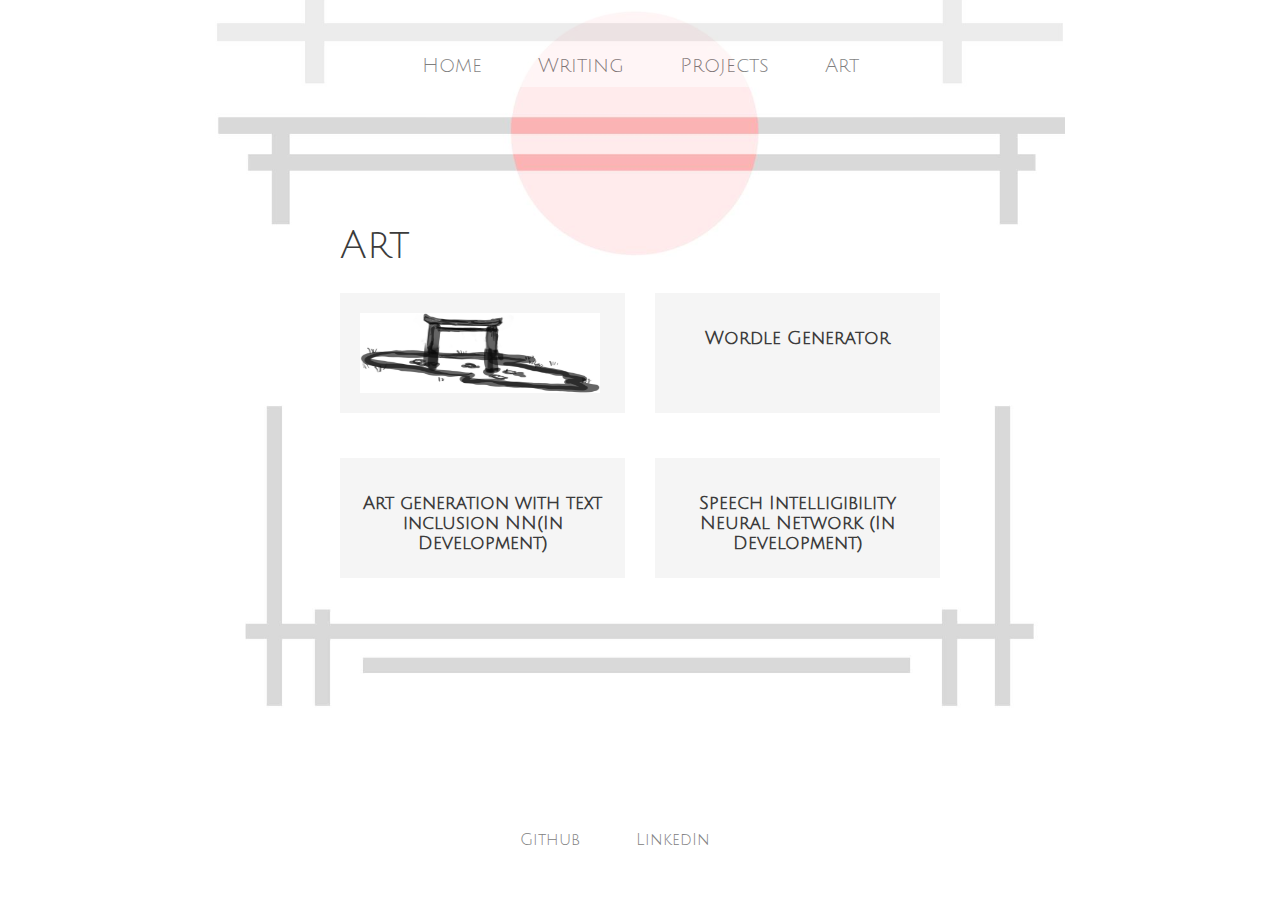
==== art.html @ f508092b "First commit" ====
<!DOCTYPE html>
<html>
    <head>
        <title>Art | Anand Majmudar</title>
        <link rel="preconnect" href="https://fonts.googleapis.com">
        <link rel="preconnect" href="https://fonts.gstatic.com" crossorigin>
        <link rel="stylesheet" href="https://fonts.googleapis.com/css2?family=Cormorant+Infant:wght@400;700&display=swap">    
        <link href="https://fonts.googleapis.com/css2?family=Julius+Sans+One&display=swap" rel="stylesheet">
        
        <link rel="stylesheet" href="styles/general.css">
        <link rel="stylesheet" href="styles/header.css">
        <link rel="stylesheet" href="styles/video.css">
        <link rel="stylesheet" href="styles/sidebar.css">
        <link rel="stylesheet" href="styles/grid.css">
    </head>
    <body>
        <header class="header">
            <div class="top bar">
              <nav>
                <a href="./">Home</a>
                <a href="./writing.html">Writing</a>
                <a href="./projects.html">Projects</a>
                <a href="./art.html">Art</a>
              </nav>
            </div>
            <script src="script/headerscript.js"></script>
        </header>

        <div class ="title-bar">
            <div class = "main-title">
              <h1>Art </h1>
            </div>
        </div>

        <main class = "main-scroll">
            <div class="grid-container">
                 <div class="grid-item">
                     <img src="Pond.jpg">
                     <p class = "hidden-text">Suite of tools used to process human audio recordings into embeddings
                         and analyze those embeddings to decide the best inputs to 
                         speech-intelligibility discerning neural networks
                         </p>
                 </div>
                 <div class="grid-item">
                     <h2>Wordle Generator</h2>
                     <p class = "hidden-text">Wordle engine for user 
                         can create their own version of wordle with a certain selection of words. 
                         Also created an example wordle called anime wordle. 
                         </p>
                 </div>
                 <div class="grid-item">
                     <h2>Art generation with text inclusion NN(In Development)</h2>
                     <p class = "hidden-text">Version of stable diffusion trained on manga panels to generate manga
                         images with visual and dialogue descriptions
                         </p>
                 </div>
                 <div class="grid-item">
                     <h2>Speech Intelligibility Neural Network (In Development)</h2>
                     <p class = "hidden-text">Suite of tools used to process human audio recordings into embeddings
                         and analyze those embeddings to decide the best inputs to 
                         speech-intelligibility discerning neural networks
                         </p>
                 </div>
                 <script src="script/grid.js"></script>
             </div>
         </main>

          <div>
            <a class = "footertag" src = "">Github</a>
            <a class = "footertag" src = "">LinkedIn</a>
          </div>

    </body>
</html>
---- styles/general.css ----
p {
  margin-top: 0;
  margin-bottom: 0;
}

body {
  /* This style below will be inherited */
  font-family: 'Julius Sans One', sans-serif;
  margin: 0;
  position: relative;
  /* padding-top: 30px; */
  padding-left: 80px;
  padding-right: 80px;
  padding-bottom: 40px;
  background-color: white;
  display: flex;
  flex-direction: column;
  align-items: center;
}

/* Apply 20px margin between navbar items */
a {
  font-weight: light; /* Make the text bold */
  text-decoration: none; /* Remove the underline */
  color:gray; /* Set the text color to black */ 
  margin-right: 50px;
  transition: color 0.2s;
  text-decoration: none;
  
}

a:hover {
  font-weight:bold;
  color:black; /* Add underline on hover */
}

nav a{
  font-size: 20px;
  color:black;
  /* color: rgba(3, 1, 1, 0); */
}

/* Remove margin from the last item to prevent extra spacing */
nav a:last-child {
  margin-right: 0;
}

.main-title{
  width:600px;
}

.main-title h1{
  font-size: 40px;
  color: rgb(59, 59, 59);
  font-weight: lighter;
  padding-top:208px;
}

.main-scroll{
  width: 800px;
  height:550px;
  margin: 0; /* Remove default margin */
  padding: 0;
  border-bottom:0;
  color: rgb(59, 59, 59);
  font-size:12px;
  font-weight:lighter;
  background-image:url("bottom gate white.JPG");
  background-repeat: no-repeat;
  background-size: 800px;
  align-items:center;
  background-position:center;
  display: flex;
  flex-direction: column;
}

.main-scroll h3{
  width:610px;
  /* padding-top:10px; */
}

.helloclass{
  background-color: rgb(248, 248, 248);
  border-right: 100px solid rgb(248, 248, 248);
  border-left: 100px solid rgb(248, 248, 248);
  padding: 20px;
}

.vertical-links {
  display: flex;
  flex-direction: column;
  align-items: center;
}

.title-cat {
  font-size: 64px;
  text-align: center;
}

.sub-text{
  display: flex;
  flex-direction: column;
  /* align-items:center; */
}

.project-title{
  padding: 10px;
  width:610px;
}

.image-text-container {
  display: flex; /* Use flexbox layout */
  align-items: center; /* Center items vertically */
  /* padding-top: 100px; */
  padding-left:0px;
  padding-right: 0px;
  padding-bottom: 60px;
  height: 40px;
}

.image-text-container img {
  max-width: 100px; /* Adjust the width of the image as needed */
  height: auto; /* Maintain aspect ratio */
  vertical-align: middle;
  width: 100%; /* Adjust the width of the cropped image */
  /* clip-path: polygon(12% 15%, 87% 15%, 87% 91%, 12% 91%);  */
  opacity: 0.86;
  filter: brightness(97%);
  padding: 0px;
}

.image-text-container p {
  margin-left: 10px; 
  vertical-align: middle;
  width: 100px;
}

.image-center {
  display: flex;
  align-items: center;
  justify-content: center;
  opacity: 4;
  padding-top: 50px;
}

.in-text-link:hover{
    text-decoration: underline;
}

.title-bar{
  width: 850px;
  border-top:100px;
  height:281px;
  align-items:center;
  display:flex;
  justify-content: center;
  background-image:url("top gate white.JPG");
  background-repeat: no-repeat;
  background-size: 850px;
  background-blend-mode:lighten ;
}
---- styles/header.css ----
.header {
  display: flex;
  justify-content: center;
  width:850px;
  position:fixed;
  opacity:0.5;
  color:black;
  /* height:90px; */
  padding-top: 55px;
  font-family: 'Julius Sans One', sans-serif;
  padding-bottom: 10px;
  background-image:url("header gate white.JPG");
  background-repeat:no-repeat;
  background-size: 850px;
  background-position: center;
  background-color: rgb(248, 248, 248);
  /* border-bottom-width: 0px;
  border-bottom-style: solid;
  border-bottom-color: rgb(228, 228, 228); */
}

.middle-section {
  flex: 1;
  margin-left: 70px;
  margin-right: 35px;
  max-width: 500px;
  display: flex;
  align-items: center;
}

.search-bar {
  flex: 1;
  height: 36px;
  padding-left: 10px;
  font-size: 16px;
  border: 1px solid rgb(192, 192, 192);
  border-radius: 2px;
  box-shadow: inset 1px 2px 3px rgba(0, 0, 0, 0.05);
  width: 0;
}

.search-bar::placeholder {
  font-size: 16px;
}

.search-button {
  height: 40px;
  width: 66px;
  background-color: rgb(240, 240, 240);
  border-width: 1px;
  border-style: solid;
  border-color: rgb(192, 192, 192);
  margin-left: -1px;
  margin-right: 10px;
}

.search-button,
.voice-search-button,
.upload-icon-container {
  display: flex;
  justify-content: center;
  align-items: center;
  position: relative;
}

.search-button .tooltip,
.voice-search-button .tooltip,
.upload-icon-container .tooltip {
  position: absolute;
  background-color: gray;
  color: white;
  padding-top: 4px;
  padding-bottom: 4px;
  padding-left: 8px;
  padding-right: 8px;
  border-radius: 2px;
  font-size: 12px;
  bottom: -30px;
  opacity: 0;
  transition: opacity 0.15s;
  pointer-events: none;
  white-space: nowrap;
}

.search-button:hover .tooltip,
.voice-search-button:hover .tooltip,
.upload-icon-container:hover .tooltip {
  opacity: 1;
}

.search-icon {
  height: 25px;
}


.right-section {
  width: 300px;
  margin-right: 10px;
  display: flex;
  align-items: center;
  justify-content: space-between;
  flex-shrink: 0;
}

.upload-icon {
  height: 24px;
}

.youtube-apps-icon {
  height: 24px;
}

.notifications-icon {
  height: 24px;
}

.notifications-icon-container {
  position: relative;
}

.notifications-count {
  position: absolute;
  top: -2px;
  right: -5px;
  background-color: rgb(200, 0, 0);
  color: white;
  font-size: 11px;
  padding-left: 5px;
  padding-right: 5px;
  padding-top: 2px;
  padding-bottom: 2px;
  border-radius: 10px;
}

.current-user-picture {
  height: 32px;
  border-radius: 16px;
}

.search-button,
.voice-search-button,
.upload-icon-container,
.youtube-apps-icon-container,
.notifications-icon-container {
  display: flex;
  justify-content: center;
  align-items: center;
  position: relative;
  cursor: pointer;
}

.search-button .tooltip,
.voice-search-button .tooltip,
.upload-icon-container .tooltip,
.youtube-apps-icon-container .tooltip,
.notifications-icon-container .tooltip {
  font-family: 'Julius Sans One', sans-serif;
  position: absolute;
  background-color: gray;
  color: white;
  padding-top: 4px;
  padding-bottom: 4px;
  padding-left: 8px;
  padding-right: 8px;
  border-radius: 2px;
  font-size: 12px;
  bottom: -30px;
  opacity: 0;
  transition: opacity 0.15s;
  pointer-events: none;
  white-space: nowrap;
}

.search-button:hover .tooltip,
.voice-search-button:hover .tooltip,
.upload-icon-container:hover .tooltip,
.youtube-apps-icon-container:hover .tooltip,
.notifications-icon-container:hover .tooltip {
  opacity: 1;
}
---- styles/video.css ----
.thumbnail {
  width: 100%;
}

.video-title {
  margin-top: 0;
  font-size: 14px;
  font-weight: 500;
  line-height: 20px;
  margin-bottom: 10px;
}

.video-info-grid {
  display: grid;
  grid-template-columns: 50px 1fr;
}

.profile-picture {
  width: 36px;
  border-radius: 50px;
}

.thumbnail-row {
  margin-bottom: 8px;
  position: relative;
}

.video-author,
.video-stats {
  font-size: 12px;
  color: rgb(96, 96, 96);
}

.video-author {
  margin-bottom: 4px;
}

@media (min-width: 1000px) {
  .video-title {
    font-size: 16px;
    line-height: 24px;
  }
}

@media (min-width: 1000px) {
  .video-author,
  .video-stats {
    font-size: 14px;
  }
}

.video-grid {
  display: grid;
  grid-template-columns: 1fr 1fr 1fr;
  column-gap: 16px;
  row-gap: 40px;
}

@media (max-width: 750px) {
  .video-grid {
    grid-template-columns: 1fr 1fr;
  }
}

@media (min-width: 751px) and (max-width: 999px) {
  .video-grid {
    grid-template-columns: 1fr 1fr 1fr;
  }
}

@media (min-width: 1000px) {
  .video-grid {
    grid-template-columns: 1fr 1fr 1fr 1fr;
  }
}

.video-time {
  font-size: 12px;
  font-weight: 500;
  padding: 4px;
  border-radius: 2px;
  background-color: black;
  color: white;
  position: absolute;
  bottom: 8px;
  right: 5px;
}
---- styles/sidebar.css ----
.sidebar {
  position: fixed;
  left: 0;
  bottom: 0;
  top: 55px;
  background-color: white;
  width: 72px;
  z-index: 200;
  padding-top: 5px;
}

.sidebar-link {
  height: 74px;
  display: flex;
  justify-content: center;
  align-items: center;
  flex-direction: column;
  cursor: pointer;
}

.sidebar-link:hover {
  background-color: rgb(235, 235, 235);
}

.sidebar-link img {
  height: 24px;
  margin-bottom: 4px;
}

.sidebar-link div {
  font-size: 10px;
}
---- styles/grid.css ----
.grid-container {
    display: grid;
    grid-template-columns: repeat(2, 1fr);
    grid-gap: 30px; /* Adjust the gap between grid items */
    width: 600px; /* Set the width of the grid container */
    padding-top:12px;
    height: 300px;
    margin: 0 auto; /* Center the grid horizontally */
  }

.grid-item {
    background-color: #f5f5f5;
    /* background-image: url("Pond.jpg"); */
    background-repeat: no-repeat;
    padding: 20px;
    text-align: center;
    transition: background-color 0.7s;
    height:80px;
}

.grid-item:hover{
    background-color: #b3b2b2;
}

.grid-item:hover .hidden-text{
    display:block;
}

.hidden-text{
    display:none;
}

.grid-item:hover h2{
    display:none;
}

h2{
    display:block;
}

.grid-item:hover img{
    display:none;
}

img{
    display:block;
    height:80px;
    width:240px;
}
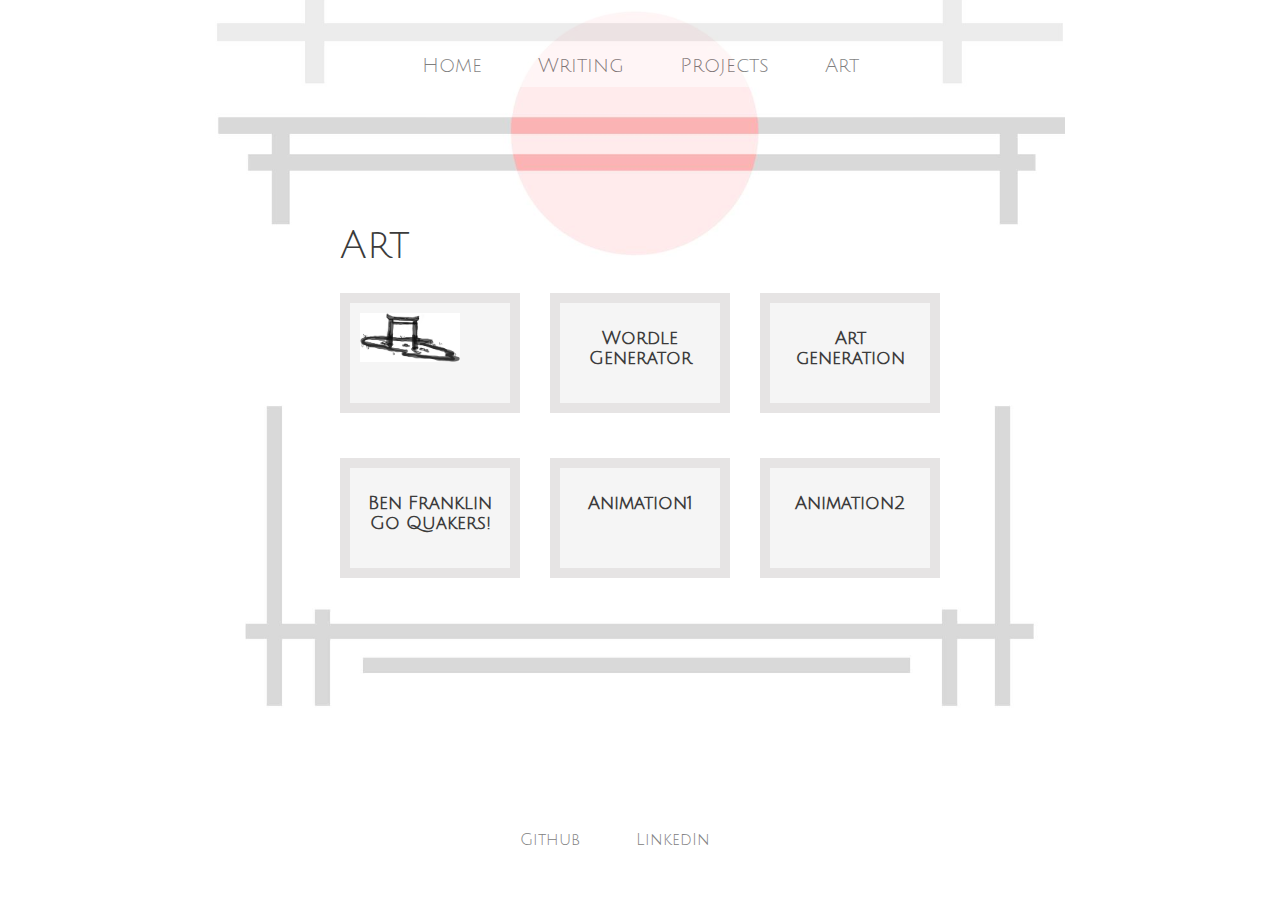
==== commit 3baec621: "commit3" ====
--- a/art.html
+++ b/art.html
@@ -11,7 +11,7 @@
         <link rel="stylesheet" href="styles/header.css">
         <link rel="stylesheet" href="styles/video.css">
         <link rel="stylesheet" href="styles/sidebar.css">
-        <link rel="stylesheet" href="styles/grid.css">
+        <link rel="stylesheet" href="styles/3grid.css">
     </head>
     <body>
         <header class="header">
@@ -33,34 +33,44 @@
         </div>
 
         <main class = "main-scroll">
-            <div class="grid-container">
-                 <div class="grid-item">
-                     <img src="Pond.jpg">
+            <div class="threegrid-container">
+                 <div class="threegrid-item">
+                    <img src ="Pond.jpg">
+                     <h2 class = "hidden-text">Go Quakers!
+                     </h2>
+                 </div>
+                 <div class="threegrid-item">
+                     <h2>Wordle Generator</h2>
+                     <p class = "hidden-text">Ben Franklin Go Quakers 
+                         </p>
+                 </div>
+                 <div class="threegrid-item">
+                     <h2>Art generation </h2>
+                     <p class = "hidden-text">Version of stable diffusion trained on manga panels to generate manga
+                         images with visual and dialogue descriptions
+                         </p>
+                 </div>
+                 <div class="threegrid-item">
+                     <h2>Ben Franklin Go Quakers!</h2>
                      <p class = "hidden-text">Suite of tools used to process human audio recordings into embeddings
                          and analyze those embeddings to decide the best inputs to 
                          speech-intelligibility discerning neural networks
                          </p>
                  </div>
-                 <div class="grid-item">
-                     <h2>Wordle Generator</h2>
-                     <p class = "hidden-text">Wordle engine for user 
-                         can create their own version of wordle with a certain selection of words. 
-                         Also created an example wordle called anime wordle. 
-                         </p>
-                 </div>
-                 <div class="grid-item">
-                     <h2>Art generation with text inclusion NN(In Development)</h2>
-                     <p class = "hidden-text">Version of stable diffusion trained on manga panels to generate manga
-                         images with visual and dialogue descriptions
-                         </p>
-                 </div>
-                 <div class="grid-item">
-                     <h2>Speech Intelligibility Neural Network (In Development)</h2>
-                     <p class = "hidden-text">Suite of tools used to process human audio recordings into embeddings
-                         and analyze those embeddings to decide the best inputs to 
-                         speech-intelligibility discerning neural networks
-                         </p>
-                 </div>
+                 <div class="threegrid-item">
+                    <h2>Animation1 </h2>
+                    <p class = "hidden-text">Suite of tools used to process human audio recordings into embeddings
+                        and analyze those embeddings to decide the best inputs to 
+                        speech-intelligibility discerning neural networks
+                        </p>
+                </div>
+                <div class="threegrid-item">
+                    <h2>Animation2 </h2>
+                    <p class = "hidden-text">Suite of tools used to process human audio recordings into embeddings
+                        and analyze those embeddings to decide the best inputs to 
+                        speech-intelligibility discerning neural networks
+                        </p>
+                </div>
                  <script src="script/grid.js"></script>
              </div>
          </main>
--- a/styles/general.css
+++ b/styles/general.css
@@ -158,4 +158,8 @@
   background-repeat: no-repeat;
   background-size: 850px;
   background-blend-mode:lighten ;
+}
+
+.slightly-bigger-a{
+  font-size:13px;
 }--- a/styles/3grid.css
+++ b/styles/3grid.css
@@ -0,0 +1,48 @@
+.threegrid-container {
+    display: grid;
+    grid-template-columns: repeat(3, 1fr);
+    grid-gap: 30px; /* Adjust the gap between grid items */
+    width: 600px; /* Set the width of the grid container */
+    padding-top:12px;
+    height: 300px;
+    margin: 0 auto; /* Center the grid horizontally */
+  }
+
+.threegrid-item {
+    background-color: #f5f5f5;
+    background-repeat: no-repeat;
+    padding: 10px;
+    border:10px solid rgb(230, 228, 228);
+    text-align: center;
+    transition: background-color 0.7s;
+    height:80px;
+}
+
+.threegrid-item:hover{
+    background-color: #b3b2b2;
+}
+
+.threegrid-item:hover .hidden-text{
+    display:block;
+}
+
+.hidden-text{
+    display:none;
+}
+
+.threegrid-item:hover h2{
+    display:none;
+}
+
+h2{
+    display:block;
+}
+
+.threegrid-item:hover img{
+    display:none;
+}
+
+img{
+    display:block;
+    width:100px;
+}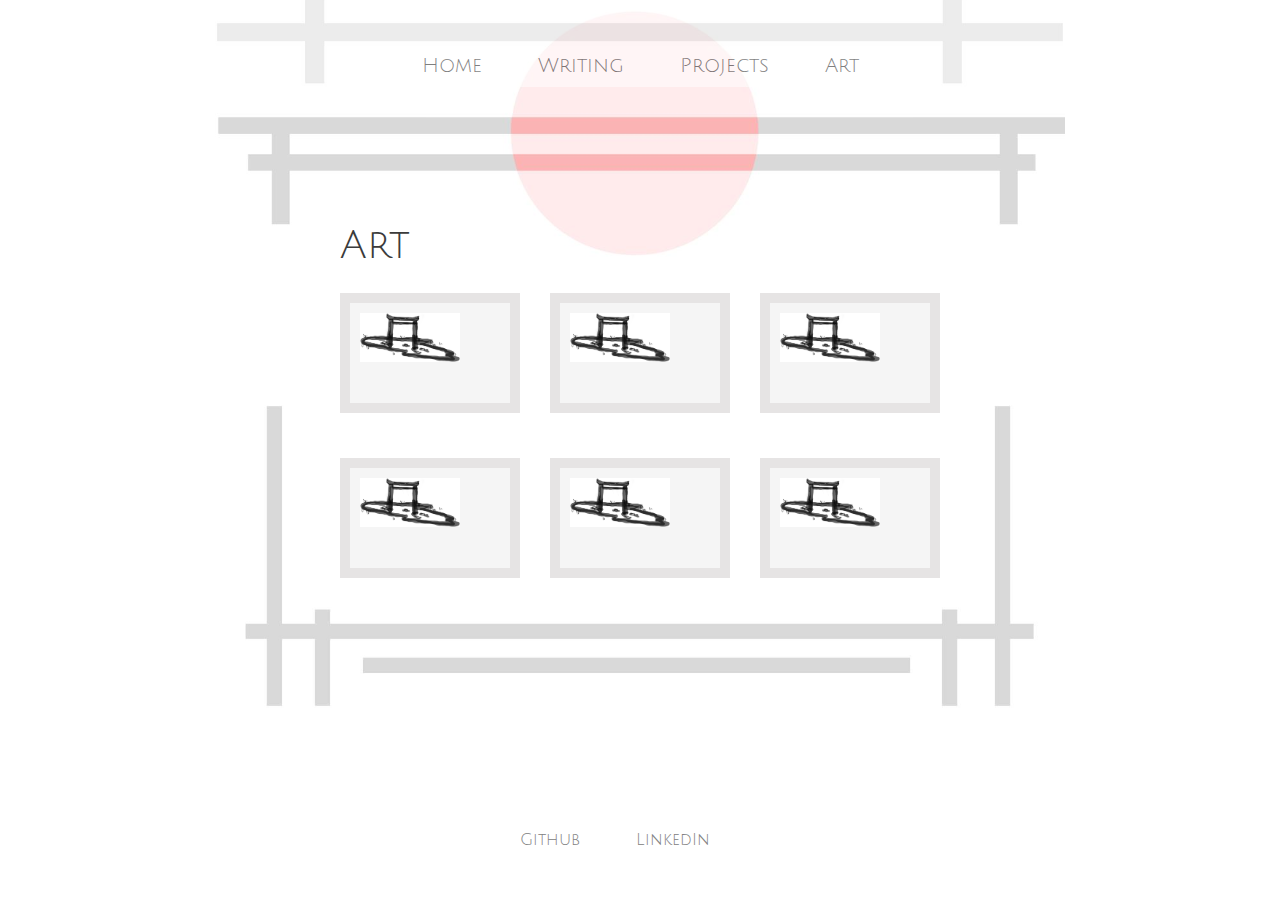
==== commit 5eaf18d5: "done" ====
--- a/art.html
+++ b/art.html
@@ -36,48 +36,41 @@
             <div class="threegrid-container">
                  <div class="threegrid-item">
                     <img src ="Pond.jpg">
-                     <h2 class = "hidden-text">Go Quakers!
-                     </h2>
+                    <h2 class = "hidden-text">Torii Gate
+                    </h2>
                  </div>
                  <div class="threegrid-item">
-                     <h2>Wordle Generator</h2>
-                     <p class = "hidden-text">Ben Franklin Go Quakers 
-                         </p>
+                    <img src ="Pond.jpg">
+                    <h2 class = "hidden-text">Torii Gate
+                    </h2>
                  </div>
                  <div class="threegrid-item">
-                     <h2>Art generation </h2>
-                     <p class = "hidden-text">Version of stable diffusion trained on manga panels to generate manga
-                         images with visual and dialogue descriptions
-                         </p>
+                    <img src ="Pond.jpg">
+                    <h2 class = "hidden-text">Torii Gate
+                    </h2>
                  </div>
                  <div class="threegrid-item">
-                     <h2>Ben Franklin Go Quakers!</h2>
-                     <p class = "hidden-text">Suite of tools used to process human audio recordings into embeddings
-                         and analyze those embeddings to decide the best inputs to 
-                         speech-intelligibility discerning neural networks
-                         </p>
+                    <img src ="Pond.jpg">
+                    <h2 class = "hidden-text">Torii Gate
+                    </h2>
                  </div>
                  <div class="threegrid-item">
-                    <h2>Animation1 </h2>
-                    <p class = "hidden-text">Suite of tools used to process human audio recordings into embeddings
-                        and analyze those embeddings to decide the best inputs to 
-                        speech-intelligibility discerning neural networks
-                        </p>
+                    <img src ="Pond.jpg">
+                    <h2 class = "hidden-text">Torii Gate
+                    </h2>
                 </div>
                 <div class="threegrid-item">
-                    <h2>Animation2 </h2>
-                    <p class = "hidden-text">Suite of tools used to process human audio recordings into embeddings
-                        and analyze those embeddings to decide the best inputs to 
-                        speech-intelligibility discerning neural networks
-                        </p>
+                    <img src ="Pond.jpg">
+                    <h2 class = "hidden-text">Torii Gate
+                    </h2>
                 </div>
                  <script src="script/grid.js"></script>
              </div>
          </main>
 
           <div>
-            <a class = "footertag" src = "">Github</a>
-            <a class = "footertag" src = "">LinkedIn</a>
+            <a class = "footertag" src = "https://github.com/AlmondGod">Github</a>
+            <a class = "footertag" src = "https://www.linkedin.com/in/anand-majmudar-962406221/">LinkedIn</a>
           </div>
 
     </body>
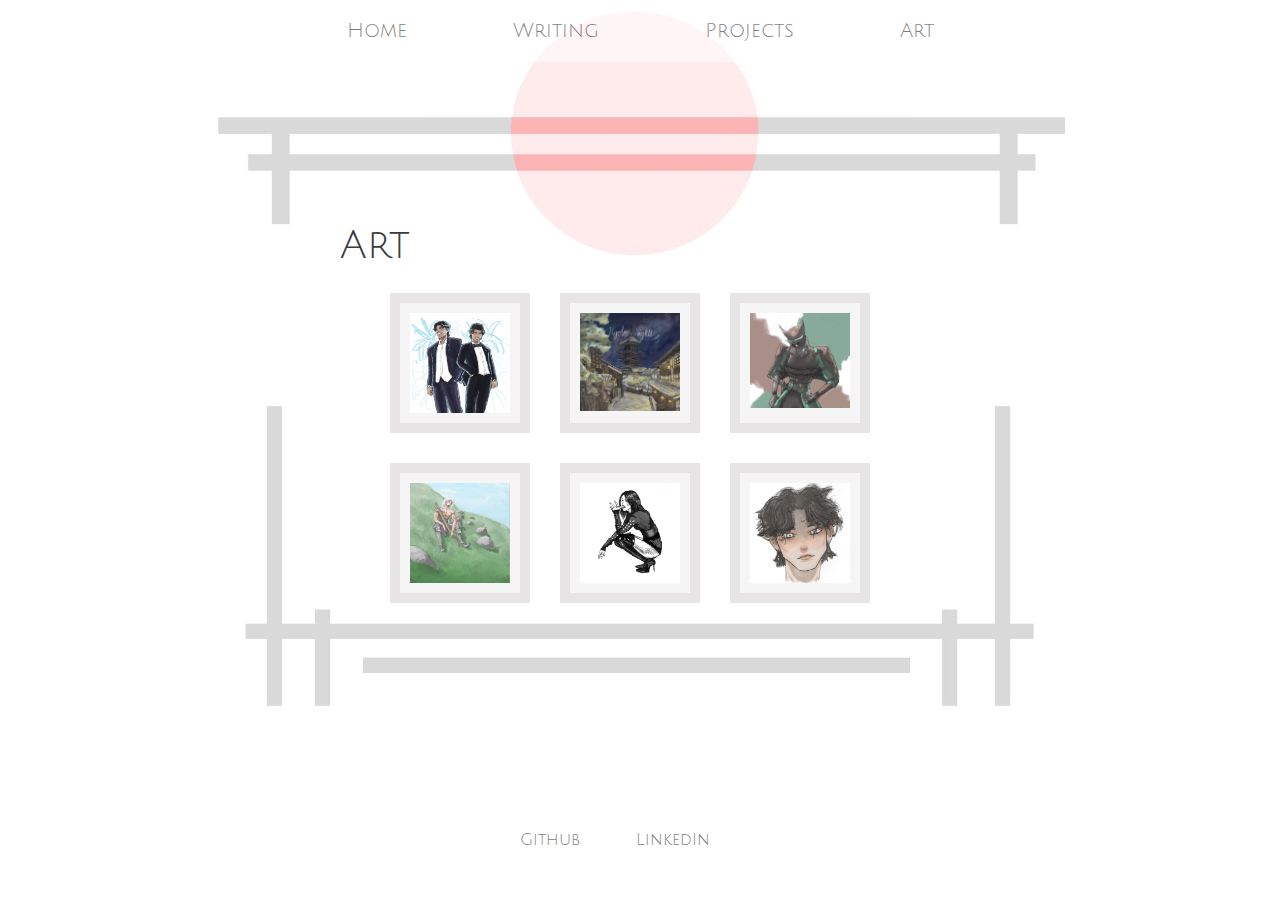
==== commit d8861460: "hype" ====
--- a/art.html
+++ b/art.html
@@ -35,33 +35,33 @@
         <main class = "main-scroll">
             <div class="threegrid-container">
                  <div class="threegrid-item">
-                    <img src ="Pond.jpg">
-                    <h2 class = "hidden-text">Torii Gate
+                    <img src ="DEA0742E-7D81-4777-8809-4DEFD5381258.JPG">
+                    <h2 class = "hidden-text">Happy New Year
                     </h2>
                  </div>
                  <div class="threegrid-item">
-                    <img src ="Pond.jpg">
-                    <h2 class = "hidden-text">Torii Gate
+                    <img src ="Untitled 37 (1).jpg">
+                    <h2 class = "hidden-text">Japan Nights
                     </h2>
                  </div>
                  <div class="threegrid-item">
-                    <img src ="Pond.jpg">
-                    <h2 class = "hidden-text">Torii Gate
+                    <img src ="Untitled 21.jpg">
+                    <h2 class = "hidden-text">The Owl Knight
                     </h2>
                  </div>
                  <div class="threegrid-item">
-                    <img src ="Pond.jpg">
-                    <h2 class = "hidden-text">Torii Gate
+                    <img src ="IMG_5420.jpg">
+                    <h2 class = "hidden-text">Bedivere
                     </h2>
                  </div>
                  <div class="threegrid-item">
-                    <img src ="Pond.jpg">
-                    <h2 class = "hidden-text">Torii Gate
+                    <img src ="F0B5DDB1-3128-4019-AD80-378BABE781FC.JPG">
+                    <h2 class = "hidden-text">Pin
                     </h2>
                 </div>
                 <div class="threegrid-item">
-                    <img src ="Pond.jpg">
-                    <h2 class = "hidden-text">Torii Gate
+                    <img src ="12CD391E-E854-4767-88FC-6B5AEA018225.JPG">
+                    <h2 class = "hidden-text">Yare
                     </h2>
                 </div>
                  <script src="script/grid.js"></script>
--- a/styles/general.css
+++ b/styles/general.css
@@ -37,6 +37,7 @@
 nav a{
   font-size: 20px;
   color:black;
+  margin-right: 100px;
   /* color: rgba(3, 1, 1, 0); */
 }
 
--- a/styles/header.css
+++ b/styles/header.css
@@ -6,175 +6,27 @@
   opacity:0.5;
   color:black;
   /* height:90px; */
-  padding-top: 55px;
+  padding-top: 20px;
   font-family: 'Julius Sans One', sans-serif;
-  padding-bottom: 10px;
-  background-image:url("header gate white.JPG");
-  background-repeat:no-repeat;
+  padding-bottom: 20px;
+  /* background-image:url("header gate white.JPG");
+  background-repeat:no-repeat; */
   background-size: 850px;
   background-position: center;
-  background-color: rgb(248, 248, 248);
+  background-color: white;
   /* border-bottom-width: 0px;
   border-bottom-style: solid;
   border-bottom-color: rgb(228, 228, 228); */
 }
 
-.middle-section {
-  flex: 1;
-  margin-left: 70px;
-  margin-right: 35px;
-  max-width: 500px;
-  display: flex;
-  align-items: center;
-}
-
-.search-bar {
-  flex: 1;
-  height: 36px;
-  padding-left: 10px;
-  font-size: 16px;
-  border: 1px solid rgb(192, 192, 192);
-  border-radius: 2px;
-  box-shadow: inset 1px 2px 3px rgba(0, 0, 0, 0.05);
-  width: 0;
-}
-
-.search-bar::placeholder {
-  font-size: 16px;
-}
-
-.search-button {
-  height: 40px;
-  width: 66px;
-  background-color: rgb(240, 240, 240);
-  border-width: 1px;
-  border-style: solid;
-  border-color: rgb(192, 192, 192);
-  margin-left: -1px;
-  margin-right: 10px;
-}
-
-.search-button,
-.voice-search-button,
-.upload-icon-container {
-  display: flex;
-  justify-content: center;
-  align-items: center;
-  position: relative;
-}
-
-.search-button .tooltip,
-.voice-search-button .tooltip,
-.upload-icon-container .tooltip {
-  position: absolute;
-  background-color: gray;
-  color: white;
-  padding-top: 4px;
-  padding-bottom: 4px;
-  padding-left: 8px;
-  padding-right: 8px;
-  border-radius: 2px;
-  font-size: 12px;
-  bottom: -30px;
-  opacity: 0;
-  transition: opacity 0.15s;
-  pointer-events: none;
-  white-space: nowrap;
-}
-
-.search-button:hover .tooltip,
-.voice-search-button:hover .tooltip,
-.upload-icon-container:hover .tooltip {
-  opacity: 1;
-}
-
-.search-icon {
-  height: 25px;
-}
 
 
-.right-section {
-  width: 300px;
-  margin-right: 10px;
-  display: flex;
-  align-items: center;
-  justify-content: space-between;
-  flex-shrink: 0;
-}
 
-.upload-icon {
-  height: 24px;
-}
 
-.youtube-apps-icon {
-  height: 24px;
-}
 
-.notifications-icon {
-  height: 24px;
-}
 
-.notifications-icon-container {
-  position: relative;
-}
 
-.notifications-count {
-  position: absolute;
-  top: -2px;
-  right: -5px;
-  background-color: rgb(200, 0, 0);
-  color: white;
-  font-size: 11px;
-  padding-left: 5px;
-  padding-right: 5px;
-  padding-top: 2px;
-  padding-bottom: 2px;
-  border-radius: 10px;
-}
 
-.current-user-picture {
-  height: 32px;
-  border-radius: 16px;
-}
 
-.search-button,
-.voice-search-button,
-.upload-icon-container,
-.youtube-apps-icon-container,
-.notifications-icon-container {
-  display: flex;
-  justify-content: center;
-  align-items: center;
-  position: relative;
-  cursor: pointer;
-}
 
-.search-button .tooltip,
-.voice-search-button .tooltip,
-.upload-icon-container .tooltip,
-.youtube-apps-icon-container .tooltip,
-.notifications-icon-container .tooltip {
-  font-family: 'Julius Sans One', sans-serif;
-  position: absolute;
-  background-color: gray;
-  color: white;
-  padding-top: 4px;
-  padding-bottom: 4px;
-  padding-left: 8px;
-  padding-right: 8px;
-  border-radius: 2px;
-  font-size: 12px;
-  bottom: -30px;
-  opacity: 0;
-  transition: opacity 0.15s;
-  pointer-events: none;
-  white-space: nowrap;
-}
 
-.search-button:hover .tooltip,
-.voice-search-button:hover .tooltip,
-.upload-icon-container:hover .tooltip,
-.youtube-apps-icon-container:hover .tooltip,
-.notifications-icon-container:hover .tooltip {
-  opacity: 1;
-}
--- a/styles/3grid.css
+++ b/styles/3grid.css
@@ -2,10 +2,11 @@
     display: grid;
     grid-template-columns: repeat(3, 1fr);
     grid-gap: 30px; /* Adjust the gap between grid items */
-    width: 600px; /* Set the width of the grid container */
+    width: 400px; /* Set the width of the grid container */
     padding-top:12px;
     height: 300px;
     margin: 0 auto; /* Center the grid horizontally */
+    padding-right: 100px;
   }
 
 .threegrid-item {
@@ -15,11 +16,14 @@
     border:10px solid rgb(230, 228, 228);
     text-align: center;
     transition: background-color 0.7s;
-    height:80px;
+    height:100px;
+    position: relative;
 }
+
 
 .threegrid-item:hover{
     background-color: #b3b2b2;
+    height: 200px;
 }
 
 .threegrid-item:hover .hidden-text{
@@ -39,7 +43,7 @@
 }
 
 .threegrid-item:hover img{
-    display:none;
+    width: 200px
 }
 
 img{
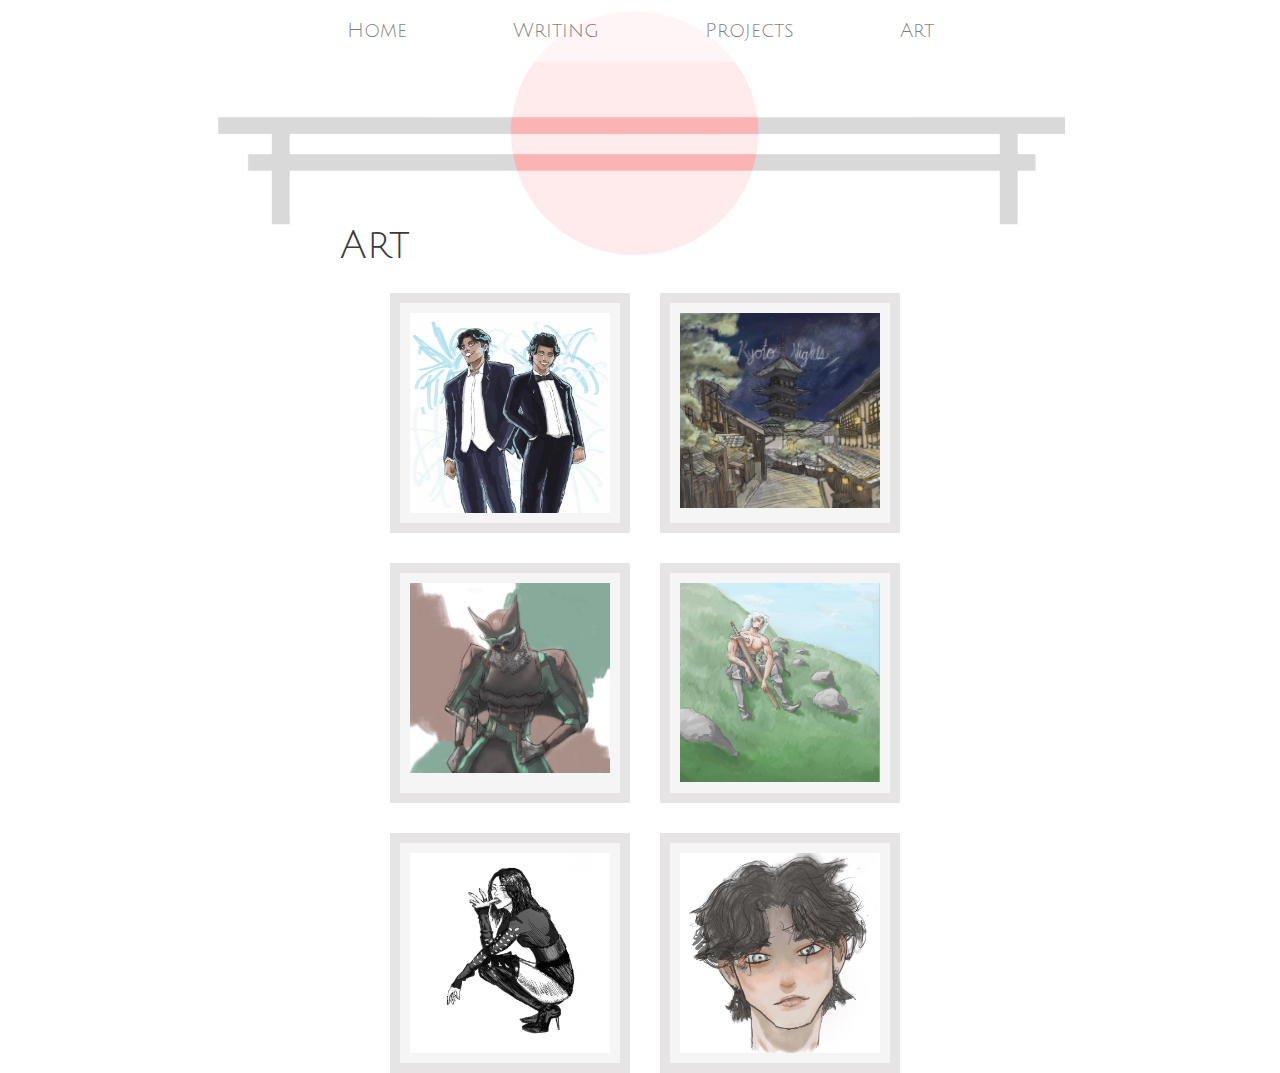
==== commit 42cba72c: "yuh" ====
--- a/art.html
+++ b/art.html
@@ -34,44 +34,38 @@
 
         <main class = "main-scroll">
             <div class="threegrid-container">
-                 <div class="threegrid-item">
+                  <div class="threegrid-item">
                     <img src ="DEA0742E-7D81-4777-8809-4DEFD5381258.JPG">
                     <h2 class = "hidden-text">Happy New Year
                     </h2>
-                 </div>
-                 <div class="threegrid-item">
+                  </div>
+                  <div class="threegrid-item">
                     <img src ="Untitled 37 (1).jpg">
                     <h2 class = "hidden-text">Japan Nights
                     </h2>
-                 </div>
-                 <div class="threegrid-item">
-                    <img src ="Untitled 21.jpg">
-                    <h2 class = "hidden-text">The Owl Knight
-                    </h2>
-                 </div>
-                 <div class="threegrid-item">
-                    <img src ="IMG_5420.jpg">
-                    <h2 class = "hidden-text">Bedivere
-                    </h2>
-                 </div>
-                 <div class="threegrid-item">
-                    <img src ="F0B5DDB1-3128-4019-AD80-378BABE781FC.JPG">
-                    <h2 class = "hidden-text">Pin
-                    </h2>
-                </div>
-                <div class="threegrid-item">
-                    <img src ="12CD391E-E854-4767-88FC-6B5AEA018225.JPG">
-                    <h2 class = "hidden-text">Yare
-                    </h2>
-                </div>
-                 <script src="script/grid.js"></script>
-             </div>
-         </main>
-
-          <div>
-            <a class = "footertag" src = "https://github.com/AlmondGod">Github</a>
-            <a class = "footertag" src = "https://www.linkedin.com/in/anand-majmudar-962406221/">LinkedIn</a>
-          </div>
-
+                  </div>
+                  <div class="threegrid-item">
+                      <img src ="Untitled 21.jpg">
+                      <h2 class = "hidden-text">The Owl Knight
+                      </h2>
+                  </div>
+                  <div class="threegrid-item">
+                      <img src ="IMG_5420.jpg">
+                      <h2 class = "hidden-text">Bedivere
+                      </h2>
+                  </div>
+                  <div class="threegrid-item">
+                      <img src ="F0B5DDB1-3128-4019-AD80-378BABE781FC.JPG">
+                      <h2 class = "hidden-text">Pin
+                      </h2>
+                  </div>
+                  <div class="threegrid-item">
+                      <img src ="12CD391E-E854-4767-88FC-6B5AEA018225.JPG">
+                      <h2 class = "hidden-text">Yare
+                      </h2>
+                  </div>
+                  <script src="script/grid.js"></script>
+            </div>
+        </main>
     </body>
 </html>--- a/styles/general.css
+++ b/styles/general.css
@@ -66,7 +66,6 @@
   color: rgb(59, 59, 59);
   font-size:12px;
   font-weight:lighter;
-  background-image:url("bottom gate white.JPG");
   background-repeat: no-repeat;
   background-size: 800px;
   align-items:center;
--- a/styles/3grid.css
+++ b/styles/3grid.css
@@ -1,29 +1,28 @@
 .threegrid-container {
     display: grid;
-    grid-template-columns: repeat(3, 1fr);
+    grid-template-columns: repeat(2, 1fr);
     grid-gap: 30px; /* Adjust the gap between grid items */
     width: 400px; /* Set the width of the grid container */
     padding-top:12px;
-    height: 300px;
+    height: 600px;
     margin: 0 auto; /* Center the grid horizontally */
     padding-right: 100px;
-  }
+    padding-bottom: 100px;
+}
 
 .threegrid-item {
     background-color: #f5f5f5;
     background-repeat: no-repeat;
     padding: 10px;
-    border:10px solid rgb(230, 228, 228);
+    border: 10px solid rgb(230, 228, 228);
     text-align: center;
     transition: background-color 0.7s;
-    height:100px;
-    position: relative;
+    width: 200px;
+    height: 200px;
 }
-
 
 .threegrid-item:hover{
     background-color: #b3b2b2;
-    height: 200px;
 }
 
 .threegrid-item:hover .hidden-text{
@@ -43,10 +42,10 @@
 }
 
 .threegrid-item:hover img{
-    width: 200px
+    display: none;
 }
 
 img{
     display:block;
-    width:100px;
+    width:200px;
 }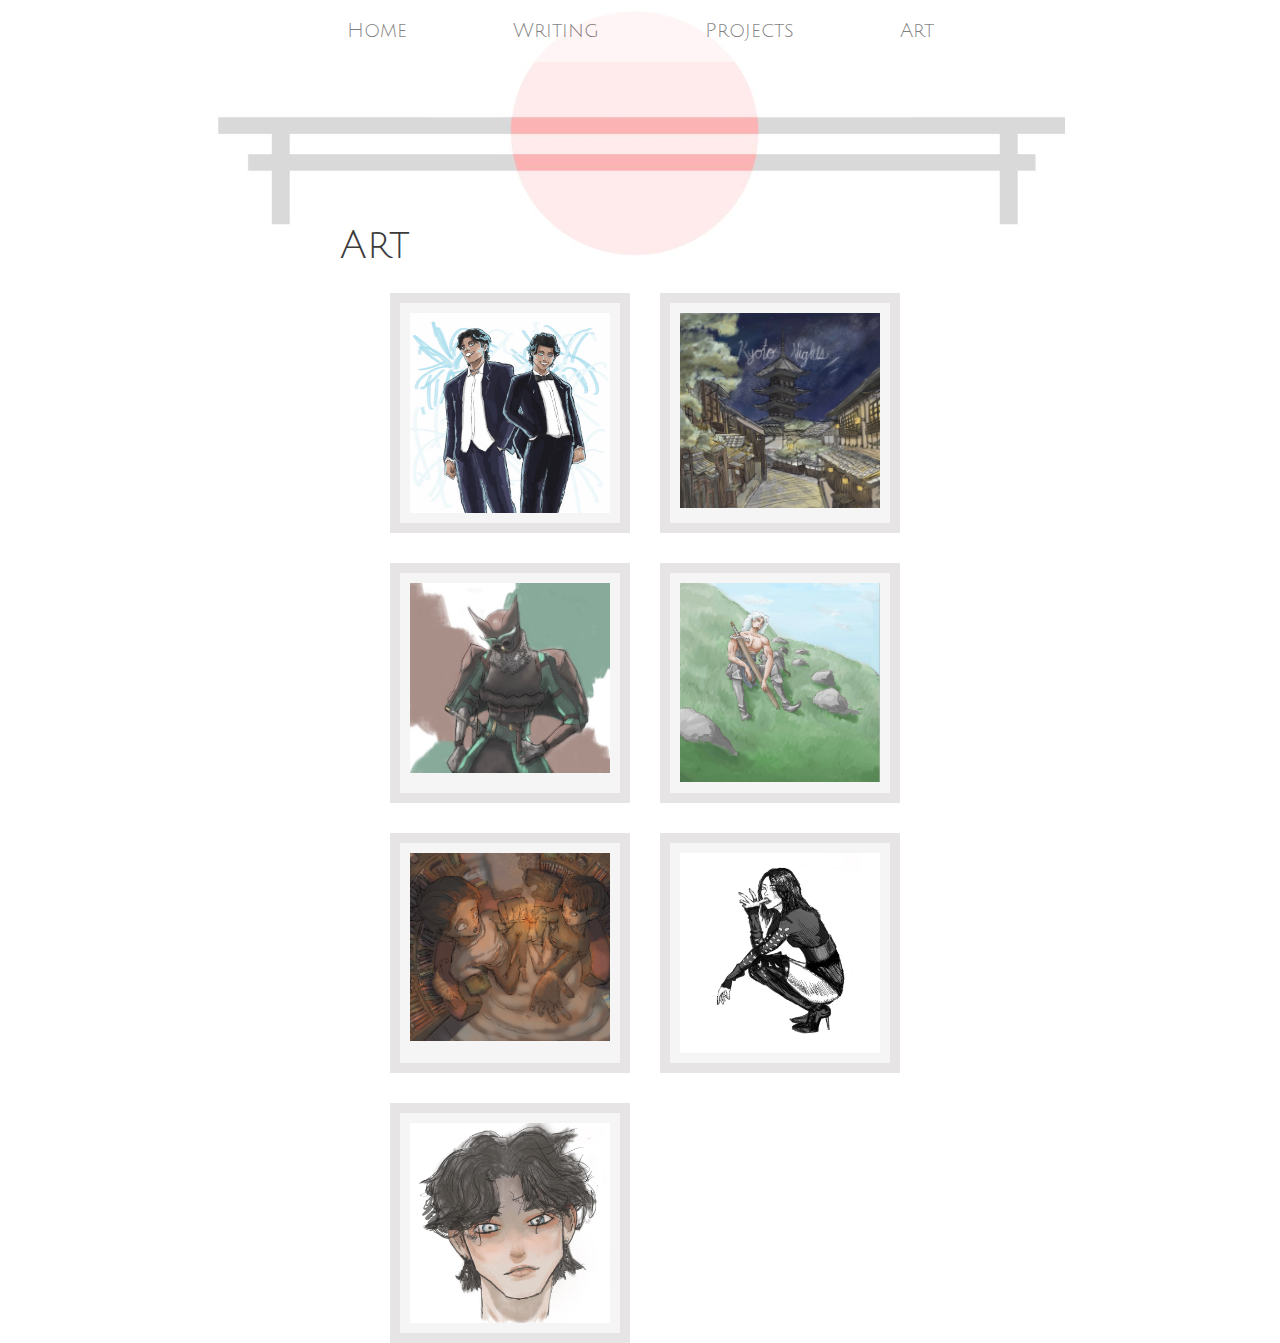
==== commit a3aaf475: "Added Eren and Levi Ascending to Art" ====
--- a/art.html
+++ b/art.html
@@ -55,6 +55,11 @@
                       </h2>
                   </div>
                   <div class="threegrid-item">
+                    <img src ="Eren and Levi Ascendant 12.jpg">
+                    <h2 class = "hidden-text">Eren and Levi Ascending
+                    </h2>
+                </div>
+                  <div class="threegrid-item">
                       <img src ="F0B5DDB1-3128-4019-AD80-378BABE781FC.JPG">
                       <h2 class = "hidden-text">Pin
                       </h2>
--- a/styles/general.css
+++ b/styles/general.css
@@ -72,6 +72,12 @@
   background-position:center;
   display: flex;
   flex-direction: column;
+}
+
+.spacer {
+  padding-top: 10px;
+  padding-bottom: 10px;
+  font-size: 13px;
 }
 
 .main-scroll h3{
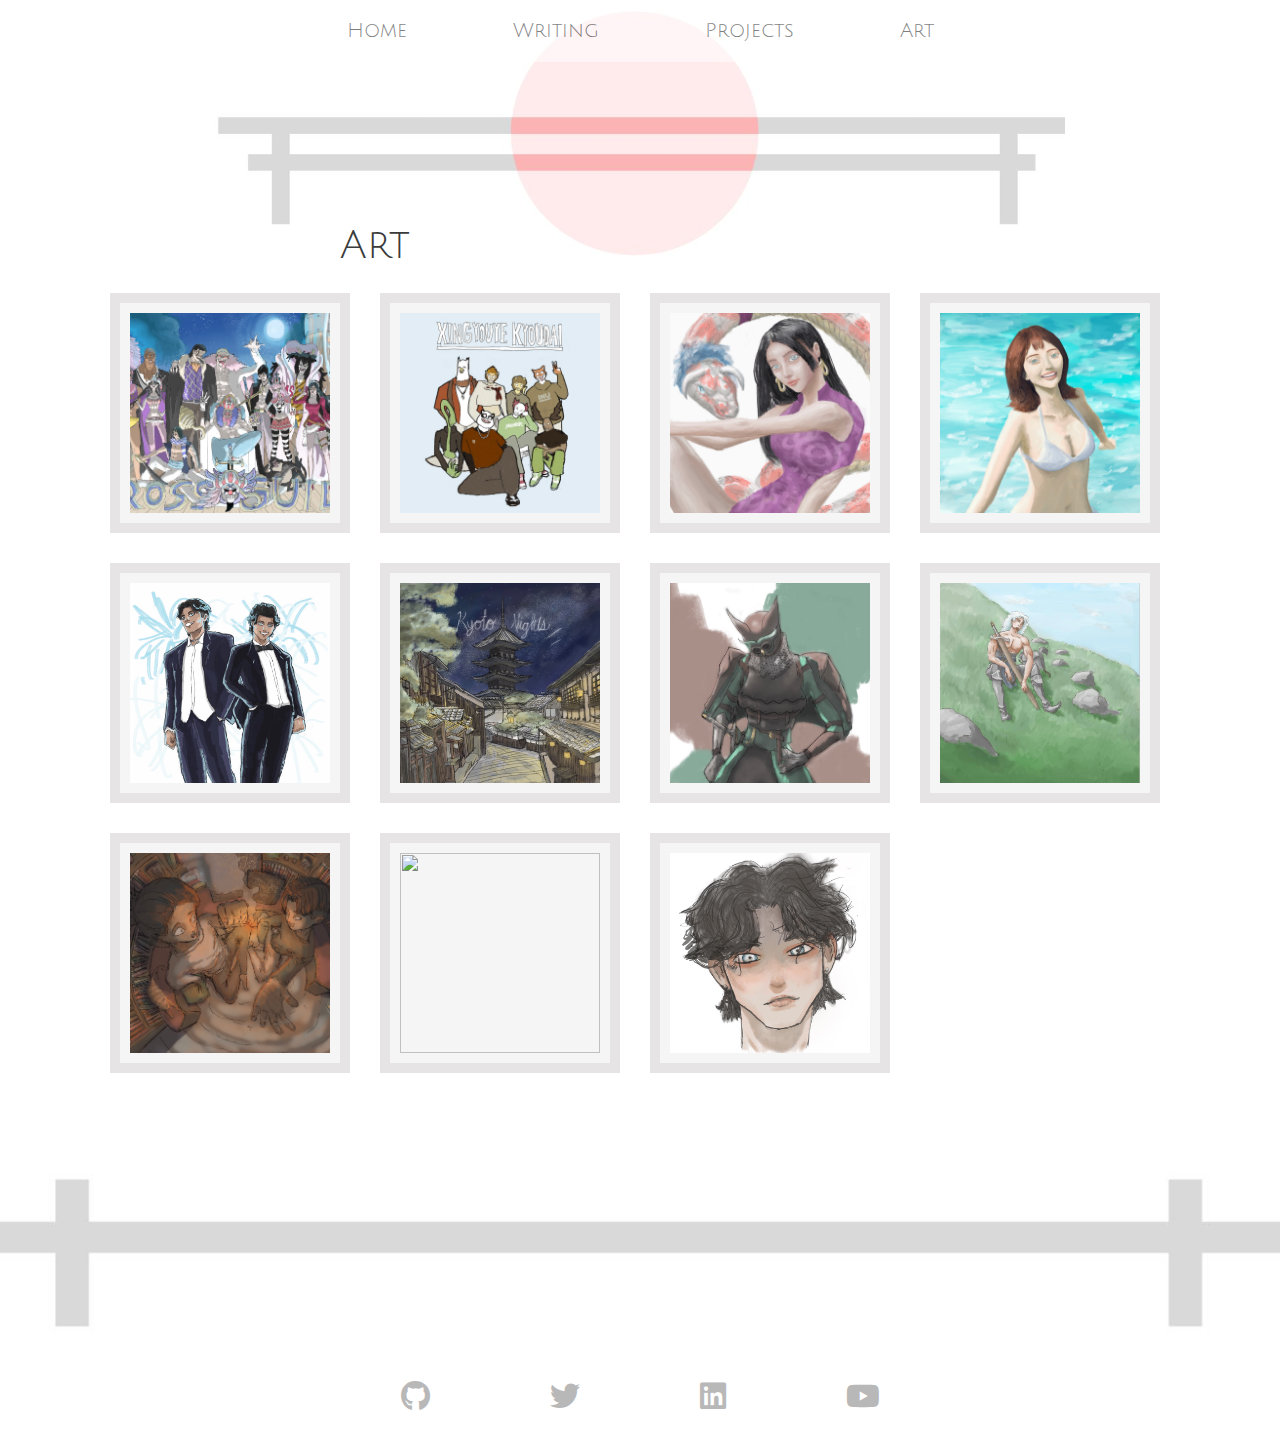
==== commit bff9436d: "Fire Update" ====
--- a/art.html
+++ b/art.html
@@ -6,7 +6,8 @@
         <link rel="preconnect" href="https://fonts.gstatic.com" crossorigin>
         <link rel="stylesheet" href="https://fonts.googleapis.com/css2?family=Cormorant+Infant:wght@400;700&display=swap">    
         <link href="https://fonts.googleapis.com/css2?family=Julius+Sans+One&display=swap" rel="stylesheet">
-        
+        <link rel="stylesheet" href="https://cdnjs.cloudflare.com/ajax/libs/font-awesome/6.4.0/css/all.min.css">
+
         <link rel="stylesheet" href="styles/general.css">
         <link rel="stylesheet" href="styles/header.css">
         <link rel="stylesheet" href="styles/video.css">
@@ -35,42 +36,75 @@
         <main class = "main-scroll">
             <div class="threegrid-container">
                   <div class="threegrid-item">
-                    <img src ="DEA0742E-7D81-4777-8809-4DEFD5381258.JPG">
+                    <img src ="art/One Piece Cross Guild.jpeg">
+                    <h2 class = "hidden-text">One Piece Cross Guild
+                    </h2>
+                  </div>
+                  <div class="threegrid-item">
+                    <img src ="art/XingYouYe Brothers.jpeg">
+                    <h2 class = "hidden-text">XingYouYe Brothers
+                    </h2>
+                  </div>
+                  <div class="threegrid-item">
+                    <img src ="art/Boa Hancock.jpeg">
+                    <h2 class = "hidden-text">Boa Hancock
+                    </h2>
+                  </div>
+                  <div class="threegrid-item">
+                    <img src ="art/The Little Mermaid.jpeg">
+                    <h2 class = "hidden-text">The Little Mermaid
+                    </h2>
+                  </div>
+                  <div class="threegrid-item">
+                    <img src ="art/Happy New Year.JPG">
                     <h2 class = "hidden-text">Happy New Year
                     </h2>
                   </div>
                   <div class="threegrid-item">
-                    <img src ="Untitled 37 (1).jpg">
+                    <img src ="art/Kyoto Nights.jpg">
                     <h2 class = "hidden-text">Japan Nights
                     </h2>
                   </div>
                   <div class="threegrid-item">
-                      <img src ="Untitled 21.jpg">
+                      <img src ="art/Owl Knight.jpg">
                       <h2 class = "hidden-text">The Owl Knight
                       </h2>
                   </div>
                   <div class="threegrid-item">
-                      <img src ="IMG_5420.jpg">
+                      <img src ="art/Bedivere.jpg">
                       <h2 class = "hidden-text">Bedivere
                       </h2>
                   </div>
                   <div class="threegrid-item">
-                    <img src ="Eren and Levi Ascendant 12.jpg">
+                    <img src ="art/Eren and Levi Ascendant.jpg">
                     <h2 class = "hidden-text">Eren and Levi Ascending
                     </h2>
                 </div>
                   <div class="threegrid-item">
-                      <img src ="F0B5DDB1-3128-4019-AD80-378BABE781FC.JPG">
-                      <h2 class = "hidden-text">Pin
+                      <img src ="art/kazuya.JPG">
+                      <h2 class = "hidden-text">Kazuya
                       </h2>
                   </div>
                   <div class="threegrid-item">
-                      <img src ="12CD391E-E854-4767-88FC-6B5AEA018225.JPG">
-                      <h2 class = "hidden-text">Yare
+                      <img src ="art/Yore.JPG">
+                      <h2 class = "hidden-text">Yore
                       </h2>
                   </div>
                   <script src="script/grid.js"></script>
             </div>
+            
+          <div class="footer-image">
+              <img src="styles/header gate white.JPG" alt="Footer image">
+          </div>
+          <div  class="social-icons">
+            <a href="https://github.com/AlmondGod" target="_blank" rel="noopener noreferrer" aria-label="GitHub"><i class="fab fa-github"></i></a>
+            <a href="https://x.com/Almondgodd" target="_blank" rel="noopener noreferrer" aria-label="Twitter"><i class="fab fa-twitter"></i></a>
+            <a href="https://www.linkedin.com/in/anand-majmudar-962406221/" target="_blank" rel="noopener noreferrer" aria-label="LinkedIn"><i class="fab fa-linkedin"></i></a>
+            <a href="https://www.youtube.com/@Almondgod" target="_blank" rel="noopener noreferrer" aria-label="YouTube"><i class="fab fa-youtube"></i></a>
+          </div>
         </main>
     </body>
+
+    
+    
 </html>--- a/styles/general.css
+++ b/styles/general.css
@@ -4,11 +4,9 @@
 }
 
 body {
-  /* This style below will be inherited */
   font-family: 'Julius Sans One', sans-serif;
   margin: 0;
   position: relative;
-  /* padding-top: 30px; */
   padding-left: 80px;
   padding-right: 80px;
   padding-bottom: 40px;
@@ -18,30 +16,27 @@
   align-items: center;
 }
 
-/* Apply 20px margin between navbar items */
+
 a {
-  font-weight: light; /* Make the text bold */
-  text-decoration: none; /* Remove the underline */
-  color:gray; /* Set the text color to black */ 
+  font-weight: light; 
+  text-decoration: none; 
+  color:gray;  
   margin-right: 50px;
   transition: color 0.2s;
   text-decoration: none;
-  
 }
 
 a:hover {
   font-weight:bold;
-  color:black; /* Add underline on hover */
+  color:black; 
 }
 
 nav a{
   font-size: 20px;
   color:black;
   margin-right: 100px;
-  /* color: rgba(3, 1, 1, 0); */
-}
-
-/* Remove margin from the last item to prevent extra spacing */
+}
+
 nav a:last-child {
   margin-right: 0;
 }
@@ -58,9 +53,8 @@
 }
 
 .main-scroll{
-  width: 800px;
   height:550px;
-  margin: 0; /* Remove default margin */
+  margin: 0; 
   padding: 0;
   border-bottom:0;
   color: rgb(59, 59, 59);
@@ -72,17 +66,22 @@
   background-position:center;
   display: flex;
   flex-direction: column;
+  width: 100%;
+  max-width: 1100px; 
+  margin: 0 auto;
+  padding: 0 20px; 
+  box-sizing: border-box;
 }
 
 .spacer {
   padding-top: 10px;
   padding-bottom: 10px;
   font-size: 13px;
+  white-space: pre-wrap;
 }
 
 .main-scroll h3{
   width:610px;
-  /* padding-top:10px; */
 }
 
 .helloclass{
@@ -106,7 +105,7 @@
 .sub-text{
   display: flex;
   flex-direction: column;
-  /* align-items:center; */
+  
 }
 
 .project-title{
@@ -115,9 +114,8 @@
 }
 
 .image-text-container {
-  display: flex; /* Use flexbox layout */
-  align-items: center; /* Center items vertically */
-  /* padding-top: 100px; */
+  display: flex; 
+  align-items: center; 
   padding-left:0px;
   padding-right: 0px;
   padding-bottom: 60px;
@@ -125,11 +123,11 @@
 }
 
 .image-text-container img {
-  max-width: 100px; /* Adjust the width of the image as needed */
-  height: auto; /* Maintain aspect ratio */
+  max-width: 100px; 
+  height: auto; 
   vertical-align: middle;
-  width: 100%; /* Adjust the width of the cropped image */
-  /* clip-path: polygon(12% 15%, 87% 15%, 87% 91%, 12% 91%);  */
+  width: 100%; 
+
   opacity: 0.86;
   filter: brightness(97%);
   padding: 0px;
@@ -168,4 +166,43 @@
 
 .slightly-bigger-a{
   font-size:13px;
+}
+
+.footer-image {
+  width: 140%;
+  max-width: 1500px; /* Adjust this value as needed */
+  margin-bottom: 20px;
+}
+
+.footer-image img {
+  width: 100%;
+  height: auto;
+  object-fit: cover;
+}
+
+.social-icons {
+  display: flex;
+  justify-content: center;
+  padding: 20px 0px;
+}
+
+.social-icons a {
+  color: #b9b8b8;
+  font-size: 30px;
+  margin: 0 60px;
+  transition: color 0.3s ease;
+}
+
+.social-icons a:hover {
+  color: #8e9193;  
+}
+
+.space {
+  padding-top: 100px;
+  padding-bottom: 20px;
+}
+
+.superspacer {
+  padding-top: 200px;
+  padding-bottom: 100px;
 }--- a/styles/header.css
+++ b/styles/header.css
@@ -1,22 +1,16 @@
 .header {
   display: flex;
   justify-content: center;
-  width:850px;
+  width:1200px;
   position:fixed;
   opacity:0.5;
   color:black;
-  /* height:90px; */
   padding-top: 20px;
   font-family: 'Julius Sans One', sans-serif;
   padding-bottom: 20px;
-  /* background-image:url("header gate white.JPG");
-  background-repeat:no-repeat; */
   background-size: 850px;
   background-position: center;
   background-color: white;
-  /* border-bottom-width: 0px;
-  border-bottom-style: solid;
-  border-bottom-color: rgb(228, 228, 228); */
 }
 
 
--- a/styles/3grid.css
+++ b/styles/3grid.css
@@ -1,11 +1,11 @@
 .threegrid-container {
     display: grid;
-    grid-template-columns: repeat(2, 1fr);
-    grid-gap: 30px; /* Adjust the gap between grid items */
-    width: 400px; /* Set the width of the grid container */
-    padding-top:12px;
-    height: 600px;
-    margin: 0 auto; /* Center the grid horizontally */
+    grid-template-columns: repeat(4, 1fr);
+    grid-gap: 30px;
+    width: 1000px; 
+    padding-top: 12px;
+    height: auto;
+    margin: 0 auto;
     padding-right: 100px;
     padding-bottom: 100px;
 }
@@ -17,8 +17,8 @@
     border: 10px solid rgb(230, 228, 228);
     text-align: center;
     transition: background-color 0.7s;
-    width: 200px;
-    height: 200px;
+    width: 200px; 
+    height: 200px; 
 }
 
 .threegrid-item:hover{
@@ -45,7 +45,9 @@
     display: none;
 }
 
-img{
-    display:block;
-    width:200px;
+img {
+    display: block;
+    width: 200px; 
+    height: 200px; 
+    object-fit: cover;
 }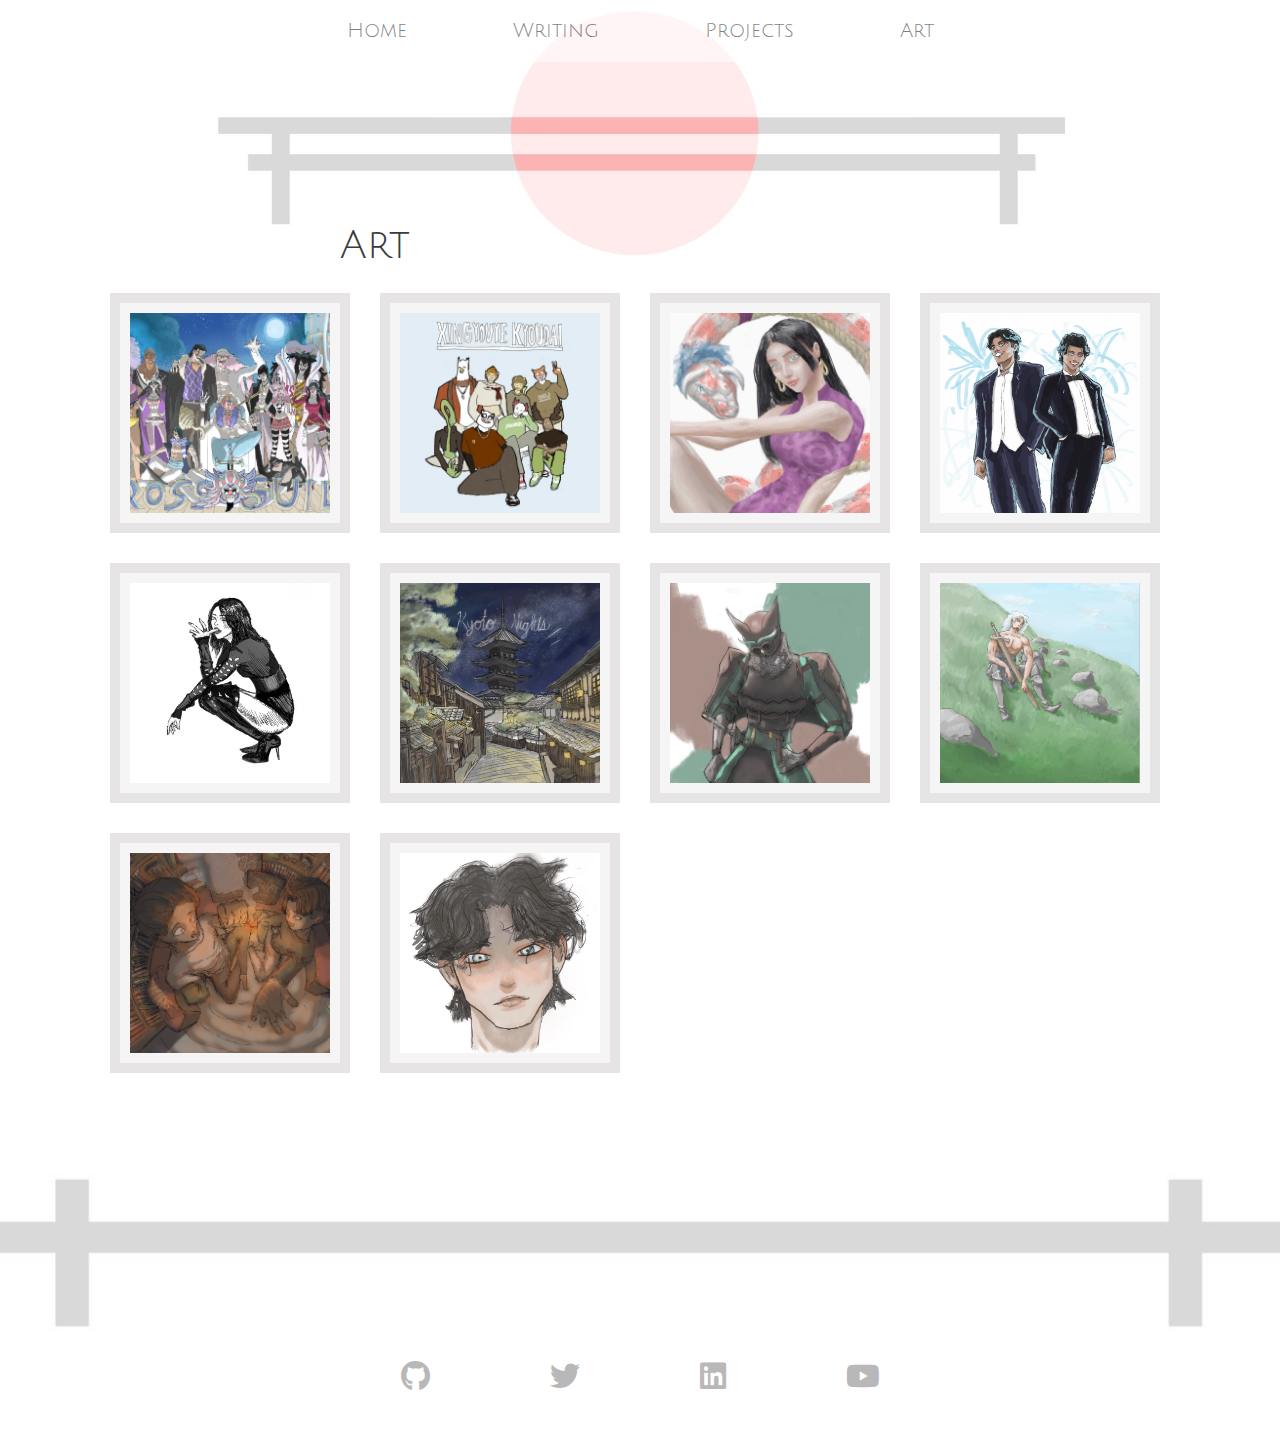
==== commit ece5e43b: "art update" ====
--- a/art.html
+++ b/art.html
@@ -50,16 +50,22 @@
                     <h2 class = "hidden-text">Boa Hancock
                     </h2>
                   </div>
-                  <div class="threegrid-item">
+                  <!-- <div class="threegrid-item">
                     <img src ="art/The Little Mermaid.jpeg">
                     <h2 class = "hidden-text">The Little Mermaid
                     </h2>
-                  </div>
+                  </div> -->
+                  
                   <div class="threegrid-item">
                     <img src ="art/Happy New Year.JPG">
                     <h2 class = "hidden-text">Happy New Year
                     </h2>
                   </div>
+                  <div class="threegrid-item">
+                    <img src ="art/Kazuya.JPG">
+                    <h2 class = "hidden-text">Kazuya
+                    </h2>
+                </div>
                   <div class="threegrid-item">
                     <img src ="art/Kyoto Nights.jpg">
                     <h2 class = "hidden-text">Japan Nights
@@ -80,11 +86,11 @@
                     <h2 class = "hidden-text">Eren and Levi Ascending
                     </h2>
                 </div>
-                  <div class="threegrid-item">
-                      <img src ="art/kazuya.JPG">
+                  <!-- <div class="threegrid-item">
+                      <img src ="art/Kazuya.JPG">
                       <h2 class = "hidden-text">Kazuya
                       </h2>
-                  </div>
+                  </div> -->
                   <div class="threegrid-item">
                       <img src ="art/Yore.JPG">
                       <h2 class = "hidden-text">Yore
--- a/styles/general.css
+++ b/styles/general.css
@@ -184,6 +184,8 @@
   display: flex;
   justify-content: center;
   padding: 20px 0px;
+  padding-top: 0px;
+  padding-bottom: 40px;
 }
 
 .social-icons a {
